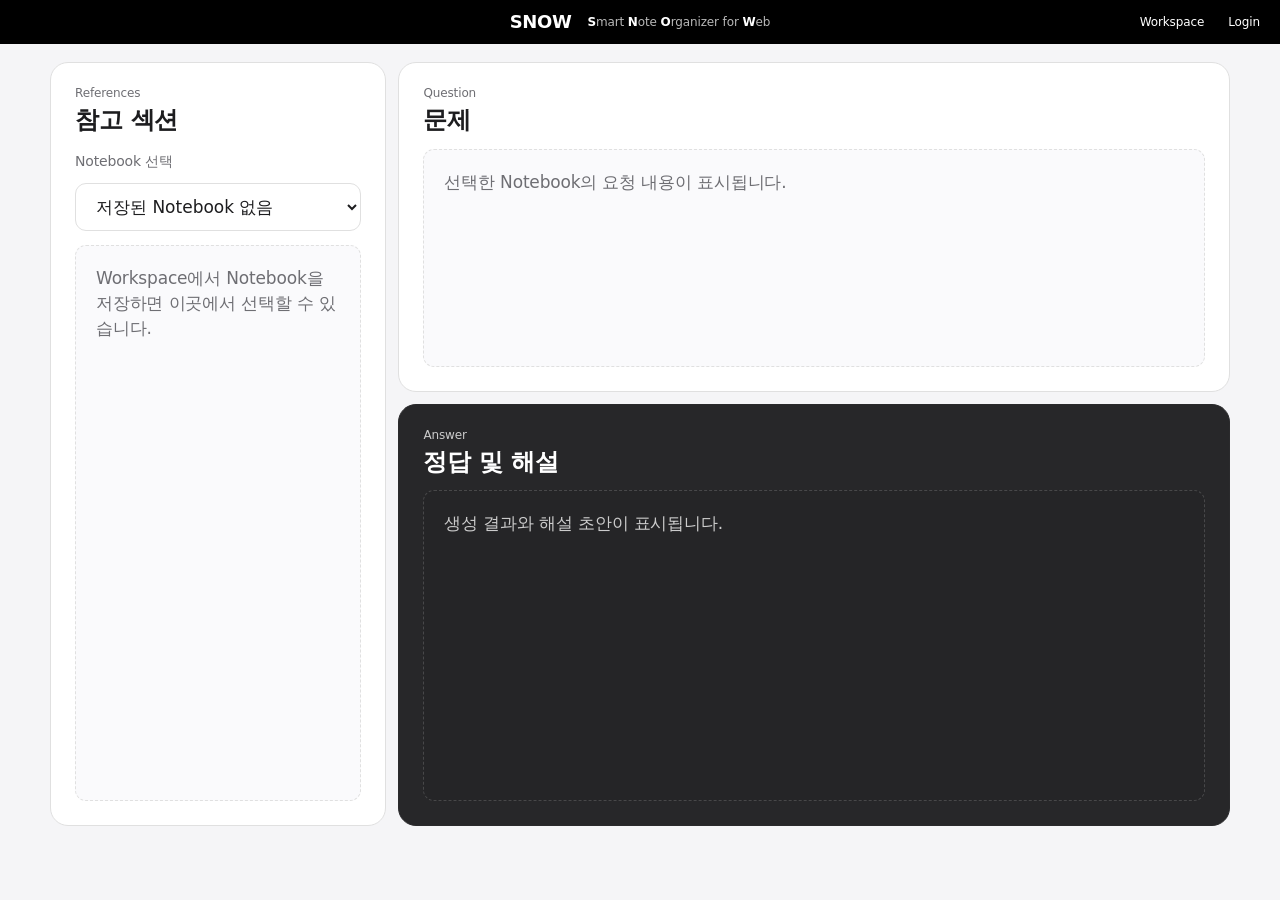
==== explanation.html @ aebbd887 "feat: update frontend pages" ====
<!DOCTYPE html>
<html lang="ko">
<head>
  <meta charset="UTF-8">
  <meta name="viewport" content="width=device-width, initial-scale=1.0">
  <meta name="description" content="SNOW explanation workspace.">
  <title>SNOW Explanation</title>
  <link rel="stylesheet" href="./src/styles/main.css">
</head>
<body>
  <nav class="global-nav" aria-label="Global">
    <div class="nav-brand-group">
      <a class="nav-brand" href="./index.html">SNOW</a>
      <span class="nav-tagline">
        <strong>S</strong>mart <strong>N</strong>ote <strong>O</strong>rganizer for <strong>W</strong>eb
      </span>
    </div>
    <div class="nav-links">
      <a href="./index.html">Workspace</a>
      <a href="./login.html">Login</a>
    </div>
  </nav>

  <main class="explanation-shell">
    <section class="explanation-board">
      <article class="panel explanation-panel explanation-references-panel">
        <div class="panel-heading">
          <p class="panel-kicker">References</p>
          <h2>&#52280;&#44256; &#49465;&#49496;</h2>
        </div>
        <label class="select-wrap explanation-notebook-picker">
          <span>Notebook &#49440;&#53469;</span>
          <select id="explanation-notebook-select"></select>
        </label>
        <div id="explanation-references" class="explanation-placeholder">Notebook&#51012; &#49440;&#53469;&#54616;&#47732; &#50629;&#47196;&#46300; &#47928;&#49436;&#50752; &#52280;&#44256; &#51221;&#48372;&#44032; &#54364;&#49884;&#46121;&#45768;&#45796;.</div>
      </article>

      <article class="panel explanation-panel">
        <div class="panel-heading">
          <p class="panel-kicker">Question</p>
          <h2>&#47928;&#51228;</h2>
        </div>
        <div id="explanation-question" class="explanation-placeholder">&#49440;&#53469;&#54620; Notebook&#51032; &#50836;&#52397; &#45236;&#50857;&#51060; &#54364;&#49884;&#46121;&#45768;&#45796;.</div>
      </article>

      <article class="panel explanation-panel explanation-panel-featured">
        <div class="panel-heading">
          <p class="panel-kicker">Answer</p>
          <h2>&#51221;&#45813; &#48143; &#54644;&#49444;</h2>
        </div>
        <div id="explanation-answer" class="explanation-placeholder">&#49373;&#49457; &#44208;&#44284;&#50752; &#54644;&#49444; &#52488;&#50504;&#51060; &#54364;&#49884;&#46121;&#45768;&#45796;.</div>
      </article>
    </section>
  </main>

  <script src="./src/explanation.js" defer></script>
</body>
</html>
---- src/styles/main.css ----
* {
  box-sizing: border-box;
}

:root {
  --canvas: #ffffff;
  --canvas-parchment: #f5f5f7;
  --surface-pearl: #fafafc;
  --surface-dark: #272729;
  --surface-dark-2: #2a2a2c;
  --ink: #1d1d1f;
  --muted: #6e6e73;
  --muted-dark: #cccccc;
  --primary: #0066cc;
  --primary-focus: #0071e3;
  --primary-on-dark: #2997ff;
  --hairline: #e0e0e0;
  --soft-line: rgba(0, 0, 0, 0.08);
  --nav-height: 44px;
  --radius-sm: 8px;
  --radius-md: 11px;
  --radius-lg: 18px;
  --radius-pill: 9999px;
  --content-max: 1440px;
  --text-stack: "SF Pro Text", system-ui, -apple-system, BlinkMacSystemFont, "Segoe UI", sans-serif;
  --display-stack: "SF Pro Display", system-ui, -apple-system, BlinkMacSystemFont, "Segoe UI", sans-serif;
  color-scheme: light;
}

html {
  min-height: 100%;
}

body {
  min-height: 100vh;
  margin: 0;
  font-family: var(--text-stack);
  color: var(--ink);
  background: var(--canvas-parchment);
  font-size: 17px;
  line-height: 1.47;
  letter-spacing: -0.01em;
}

a {
  color: var(--primary);
}

.global-nav {
  position: sticky;
  top: 0;
  z-index: 20;
  height: var(--nav-height);
  display: flex;
  align-items: center;
  justify-content: center;
  padding: 0 max(20px, calc((100vw - var(--content-max)) / 2 + 20px));
  background: #000000;
  color: #ffffff;
}

.nav-brand,
.nav-links a,
.nav-button {
  color: #ffffff;
  text-decoration: none;
  font-size: 12px;
  line-height: 1;
  letter-spacing: -0.01em;
}

.nav-button {
  padding: 0;
  border: 0;
  background: transparent;
  font-family: inherit;
  font-size: 12px;
  line-height: 1;
  letter-spacing: -0.01em;
  cursor: pointer;
}

.nav-brand {
  font-weight: 600;
  font-size: 18px;
  letter-spacing: -0.02em;
}

.nav-brand-group {
  position: absolute;
  left: 50%;
  transform: translateX(-50%);
  display: flex;
  align-items: center;
  gap: 16px;
  min-width: 0;
}

.nav-tagline {
  color: rgba(255, 255, 255, 0.72);
  font-size: 12px;
  line-height: 1;
  letter-spacing: -0.01em;
  white-space: nowrap;
}

.nav-tagline strong {
  color: #ffffff;
  font-weight: 600;
}

.nav-links {
  margin-left: auto;
  display: flex;
  align-items: center;
  gap: 24px;
}

.app-surface {
  padding-top: 0;
}

.screen-layout {
  display: grid;
  grid-template-columns: 64px 0 minmax(0, 1fr);
  gap: 0 16px;
  max-width: var(--content-max);
  min-height: calc(100vh - var(--nav-height));
  margin: 0 auto;
  padding: 0 20px 32px 0;
  transition: grid-template-columns 0.42s cubic-bezier(0.22, 1, 0.36, 1);
}

body.left-menu-open .screen-layout {
  grid-template-columns: 64px 390px minmax(0, 1fr);
}

.screen-side,
.page-shell {
  min-width: 0;
}

.screen-side-left {
  display: contents;
}

.left-layout,
.right-layout {
  position: sticky;
  top: calc(var(--nav-height) + 18px);
  display: block;
}

.left-layout {
  z-index: 16;
  display: contents;
}

.page-shell {
  grid-column: 3;
  width: 100%;
  min-width: 0;
}

.left-rail {
  grid-column: 1;
  grid-row: 1;
  position: sticky;
  top: var(--nav-height);
  min-height: calc(100vh - var(--nav-height));
  display: flex;
  flex-direction: row;
  align-items: center;
  align-content: start;
  justify-content: flex-start;
  flex-wrap: wrap;
  gap: 24px;
  padding: 28px 0 28px;
  background: #f5f5f7;
  border-right: 1px solid rgba(0, 0, 0, 0.045);
}

.left-menu-toggle {
  width: 100%;
  min-height: 44px;
  display: grid;
  place-items: center;
  padding: 0;
  border: 0;
  border-radius: 0;
  background: transparent;
  color: var(--ink);
  box-shadow: none;
}

.left-menu-toggle strong {
  color: var(--ink);
  font-size: 28px;
  font-weight: 500;
  white-space: nowrap;
  line-height: 1;
}

body:not(.left-menu-open) .left-menu-toggle span {
  display: none;
}

body:not(.left-menu-open) .left-menu-toggle strong {
  font-size: 24px;
}

.sr-only {
  position: absolute;
  width: 1px;
  height: 1px;
  padding: 0;
  margin: -1px;
  overflow: hidden;
  clip: rect(0, 0, 0, 0);
  white-space: nowrap;
  border: 0;
}

.left-menu-toggle[aria-expanded="true"] {
  background: transparent;
}

.left-menu-toggle[aria-expanded="true"] span,
.left-menu-toggle[aria-expanded="true"] strong {
  color: var(--ink);
}

.left-menu-drawer {
  grid-column: 2;
  grid-row: 1;
  position: sticky;
  top: var(--nav-height);
  width: 100%;
  max-height: calc(100vh - var(--nav-height) - 132px);
  opacity: 0;
  pointer-events: none;
  transform: translateX(-18px);
  transition: transform 0.42s cubic-bezier(0.22, 1, 0.36, 1), opacity 0.24s ease;
  overflow: auto;
  visibility: hidden;
  padding: 28px 18px 26px 18px;
  background: #fbfbfd;
  will-change: transform, opacity;
}

.left-menu-drawer.is-open {
  opacity: 1;
  pointer-events: auto;
  transform: translateX(0);
  visibility: visible;
}

.drawer-brand {
  margin: 8px 0 28px 8px;
  color: #4a4d50;
  font-size: 40px;
  font-weight: 500;
  line-height: 1;
  letter-spacing: -0.03em;
}

.left-history-slot {
  display: grid;
  grid-template-rows: minmax(240px, 1fr) auto auto;
  gap: 12px;
  min-height: calc(100vh - var(--nav-height) - 68px);
  transform: translateX(-10px);
  opacity: 0;
  transition: transform 0.42s cubic-bezier(0.22, 1, 0.36, 1), opacity 0.28s ease;
  transition-delay: 0s;
}

.left-menu-drawer.is-open .left-history-slot {
  transform: translateX(0);
  opacity: 1;
  transition-delay: 0.08s;
}

.right-settings-slot {
  display: grid;
  grid-template-columns: repeat(2, minmax(0, 1fr));
  gap: 10px;
  margin-bottom: 12px;
}

.product-hero {
  background: var(--canvas);
  color: var(--ink);
}

.hero {
  width: min(100%, 760px);
  min-height: 230px;
  margin: 0 auto;
  display: flex;
  flex-direction: column;
  align-items: center;
  justify-content: center;
  gap: 10px;
  padding: 42px 24px 34px;
  text-align: center;
  border-radius: 0;
}

.hero-copy {
  max-width: 560px;
}

.eyebrow,
.panel-kicker,
.meta-label,
.slot-label,
.result-label {
  margin: 0 0 8px;
  color: var(--muted);
  font-size: 12px;
  font-weight: 400;
  line-height: 1;
  letter-spacing: -0.01em;
}

.hero h1,
.auth-title,
.explanation-header h1 {
  margin: 0;
  font-family: var(--display-stack);
  font-size: clamp(38px, 5vw, 56px);
  font-weight: 600;
  line-height: 1.07;
  letter-spacing: -0.02em;
}

.hero-description,
.auth-text,
.history-caption,
.notebook-status,
.document-meta,
.result-card p,
.auth-panel-header p:last-child {
  color: var(--muted);
  line-height: 1.47;
}

.hero-description {
  max-width: 480px;
  margin: 8px auto 0;
  color: #86868b;
  font-size: 17px;
  font-weight: 400;
  letter-spacing: 0;
}

.hero-subtitle-row {
  display: inline-flex;
  align-items: center;
  justify-content: center;
  gap: 8px;
  max-width: min(100%, 760px);
}

.hero-subtitle {
  margin: 0;
  color: var(--muted);
  font-size: clamp(28px, 4vw, 44px);
  font-weight: 600;
  line-height: 1.12;
  letter-spacing: -0.02em;
}

.hero-title {
  min-height: 1.5em;
  outline: none;
  cursor: text;
  direction: ltr;
  unicode-bidi: plaintext;
  text-align: center;
  color: var(--ink);
}

.hero-title:empty::before {
  content: "Project 이름을 입력하세요";
  color: var(--muted);
  font-weight: 400;
}

.hero-edit-button,
.settings-close,
.uploaded-file-remove {
  display: inline-grid;
  place-items: center;
  width: 36px;
  height: 36px;
  padding: 0;
  border-radius: 50%;
}

.hero-edit-button {
  border: 0;
  background: transparent;
  color: var(--ink);
}

.hero-edit-button svg {
  width: 15px;
  height: 15px;
  fill: currentColor;
  stroke: currentColor;
  stroke-width: 1.6;
  stroke-linecap: round;
  stroke-linejoin: round;
}

.dashboard {
  display: grid;
  grid-template-columns: repeat(12, minmax(0, 1fr));
  gap: 12px;
  margin-top: 12px;
  align-items: start;
}

.panel {
  padding: 24px;
  border: 1px solid var(--hairline);
  border-radius: var(--radius-lg);
  background: var(--canvas);
  box-shadow: none;
  min-width: 0;
}

.panel-heading h2,
.panel-heading h3,
.uploaded-files-header h3,
.auth-panel-header h2 {
  margin: 0;
  font-family: var(--display-stack);
  font-size: 24px;
  font-weight: 600;
  line-height: 1.16;
  letter-spacing: -0.01em;
}

.panel-row {
  display: flex;
  justify-content: space-between;
  gap: 16px;
  align-items: flex-start;
}

.history-panel,
.document-upload-panel,
.uploaded-files-panel,
.notebook-panel,
.settings-panel,
.input-panel,
.output-panel {
  width: 100%;
}

.input-panel,
.output-panel,
.workspace-panel {
  grid-column: span 12;
}

.workspace-result-header {
  margin-top: 24px;
  padding-top: 22px;
  border-top: 1px solid var(--hairline);
}

.history-caption {
  margin: 10px 0 16px;
  font-size: 14px;
}

.history-list,
.result-cards,
.uploaded-files-list {
  display: grid;
  gap: 10px;
}

.history-empty,
.uploaded-file-empty {
  margin: 0;
  color: var(--muted);
  font-size: 14px;
}

.history-item,
.result-card,
.uploaded-file-item,
.timeline-step {
  width: 100%;
  padding: 16px;
  border: 1px solid var(--hairline);
  border-radius: var(--radius-md);
  background: var(--surface-pearl);
  text-align: left;
  box-shadow: none;
}

.history-item {
  display: flex;
  flex-direction: column;
  align-items: flex-start;
  gap: 6px;
}

.history-time {
  color: var(--primary);
  font-size: 12px;
}

.history-title,
.document-title,
.result-card h3 {
  margin: 0;
  color: var(--ink);
  font-size: 17px;
  font-weight: 600;
  line-height: 1.24;
}

.history-text {
  color: var(--muted);
  font-size: 14px;
  line-height: 1.43;
  display: -webkit-box;
  -webkit-line-clamp: 3;
  -webkit-box-orient: vertical;
  overflow: hidden;
}

.upload-status-group {
  display: flex;
  flex-wrap: wrap;
  align-items: center;
  gap: 10px;
  margin-top: 14px;
}

.inline-uploader {
  flex: 1 1 100%;
  min-width: 0;
}

.upload-dropzone {
  display: flex;
  flex-direction: column;
  justify-content: center;
  gap: 4px;
  min-height: 72px;
  padding: 14px 16px;
  border: 1px dashed var(--primary);
  border-radius: var(--radius-lg);
  background: var(--surface-pearl);
  color: var(--ink);
  cursor: pointer;
}

.upload-dropzone.is-drag-over {
  border-style: solid;
  border-color: var(--primary-focus);
  background: rgba(0, 102, 204, 0.06);
}

.compact-upload {
  align-items: flex-start;
  text-align: left;
}

.upload-dropzone input {
  display: none;
}

.upload-dropzone strong {
  font-size: 17px;
  font-weight: 600;
}

.upload-dropzone span,
.output-window {
  color: var(--muted);
}

.upload-status {
  display: inline-flex;
  align-items: center;
  gap: 10px;
  min-height: 36px;
  padding: 8px 14px;
  border: 1px solid var(--hairline);
  border-radius: var(--radius-pill);
  background: var(--canvas);
  color: var(--muted);
  font-size: 14px;
}

.clip-upload-button {
  display: inline-grid;
  place-items: center;
  width: 44px;
  height: 44px;
  border: 1px solid var(--hairline);
  border-radius: 50%;
  background: var(--canvas);
  color: var(--ink);
  cursor: pointer;
}

.clip-upload-button:active {
  transform: scale(0.95);
}

.clip-upload-button svg {
  width: 20px;
  height: 20px;
  fill: none;
  stroke: currentColor;
  stroke-width: 2;
  stroke-linecap: round;
  stroke-linejoin: round;
}

.upload-status-icon {
  position: relative;
  flex: 0 0 auto;
  width: 9px;
  height: 9px;
  border-radius: 50%;
  background: var(--muted);
}

.upload-status.loading .upload-status-icon {
  width: 16px;
  height: 16px;
  border: 2px solid rgba(0, 102, 204, 0.2);
  border-top-color: var(--primary);
  background: transparent;
  animation: spin 0.8s linear infinite;
}

.upload-status.done .upload-status-icon {
  width: 18px;
  height: 18px;
  display: inline-grid;
  place-items: center;
  background: #1d7f44;
}

.upload-status.done .upload-status-icon::after {
  content: "";
  width: 8px;
  height: 4px;
  border-left: 2px solid #ffffff;
  border-bottom: 2px solid #ffffff;
  transform: rotate(-45deg) translate(1px, -1px);
}

.add-document-button {
  display: none;
  align-items: center;
  justify-content: center;
  width: 100%;
  min-height: 44px;
  border-radius: var(--radius-pill);
  background: var(--primary);
  color: #ffffff;
  font-size: 17px;
  cursor: pointer;
}

.document-upload-panel.has-uploaded-files .upload-dropzone {
  pointer-events: none;
  border-style: solid;
  border-color: var(--hairline);
  cursor: default;
}

.document-upload-panel.has-uploaded-files .add-document-button {
  display: inline-flex;
}

.merged-uploaded-files-header {
  margin-top: 20px;
  padding-top: 18px;
  border-top: 1px solid var(--hairline);
}

.uploaded-files-panel.has-uploaded-files {
  border-color: rgba(0, 102, 204, 0.22);
}

.uploaded-files-panel.has-uploaded-files .uploaded-files-header h3::after {
  content: " 완료";
  color: var(--primary);
}

.uploaded-files-list {
  margin-top: 12px;
}

.uploaded-file-item {
  display: flex;
  justify-content: space-between;
  align-items: center;
  gap: 10px;
  padding: 12px 14px;
}

.uploaded-file-main {
  display: flex;
  align-items: center;
  gap: 10px;
  min-width: 0;
}

.uploaded-file-index {
  display: inline-grid;
  place-items: center;
  width: 24px;
  height: 24px;
  border-radius: 50%;
  background: rgba(0, 102, 204, 0.1);
  color: var(--primary);
  font-size: 12px;
  font-weight: 600;
}

.uploaded-file-name {
  color: var(--ink);
  font-size: 14px;
  word-break: break-all;
}

.uploaded-file-remove {
  width: 28px;
  height: 28px;
  border: 0;
  border-radius: 0;
  background: transparent;
  color: #b73030;
  font-size: 18px;
  line-height: 1;
}

.uploaded-files-panel.has-uploaded-files .uploaded-files-header h3::after {
  content: " \C644\B8CC";
}

.result-card {
  display: block;
}

.result-label {
  color: var(--primary);
}

.document-title,
.document-meta,
.result-card p {
  margin: 0;
}

.document-meta,
.result-card p {
  margin-top: 8px;
  font-size: 14px;
}

.field-grid {
  display: grid;
  grid-template-columns: repeat(2, minmax(0, 1fr));
  gap: 12px;
}

.field-span-2 {
  grid-column: span 2;
}

.login-form,
.textarea-wrap,
.select-wrap {
  display: flex;
  flex-direction: column;
  gap: 8px;
}

.login-form label,
.textarea-wrap span,
.select-wrap span,
.setting-group p {
  color: var(--muted);
  font-size: 14px;
}

input,
textarea,
select {
  width: 100%;
  min-height: 44px;
  margin-top: 4px;
  padding: 12px 16px;
  border: 1px solid var(--hairline);
  border-radius: var(--radius-md);
  background: var(--canvas);
  color: var(--ink);
  font: inherit;
  letter-spacing: 0;
}

textarea {
  min-height: 132px;
  resize: vertical;
}

input:focus,
textarea:focus,
select:focus,
button:focus-visible,
a:focus-visible {
  outline: 2px solid var(--primary-focus);
  outline-offset: 2px;
}

.controls,
.result-actions {
  display: flex;
  flex-wrap: wrap;
  gap: 8px;
  margin-top: 16px;
}

.explanation-inline-link {
  min-height: 44px;
  display: inline-flex;
  align-items: center;
  justify-content: center;
  padding: 11px 22px;
  border-radius: var(--radius-pill);
  text-decoration: none;
}

button,
.top-link,
.explanation-link,
.add-document-button {
  font-family: inherit;
  letter-spacing: 0;
}

button {
  min-height: 44px;
  border: 0;
  border-radius: var(--radius-pill);
  padding: 11px 22px;
  font-size: 17px;
  cursor: pointer;
  transition: transform 0.16s ease, opacity 0.16s ease, background-color 0.16s ease;
}

button:active:not(:disabled),
.top-link:active,
.explanation-link:active,
.add-document-button:active {
  transform: scale(0.95);
}

button:disabled {
  opacity: 0.45;
  cursor: not-allowed;
}

.primary-button {
  background: var(--primary);
  color: #ffffff;
}

.secondary-button {
  background: var(--ink);
  color: #ffffff;
}

.ghost-button {
  border: 1px solid var(--primary);
  background: transparent;
  color: var(--primary);
}

.small-button {
  min-height: 36px;
  padding: 8px 14px;
  font-size: 14px;
}

.output-window {
  min-height: 150px;
  margin-top: 12px;
  padding: 12px 14px;
  border: 1px solid var(--hairline);
  border-radius: var(--radius-md);
  background: var(--surface-pearl);
  white-space: pre-wrap;
}

.quiz-toggle,
.explanation-link {
  width: 100%;
  min-height: 52px;
  display: inline-flex;
  align-items: center;
  justify-content: center;
  border: 1px solid var(--hairline);
  border-radius: var(--radius-pill);
  background: var(--canvas);
  color: var(--ink);
  text-decoration: none;
  font-weight: 400;
}

.quiz-toggle[aria-expanded="true"] {
  background: var(--primary);
  color: #ffffff;
}

.notebook-actions {
  display: grid;
  grid-template-columns: repeat(2, minmax(0, 1fr));
  gap: 8px;
  margin-top: 14px;
}

.notebook-actions button {
  padding-inline: 12px;
  font-size: 14px;
  white-space: nowrap;
}

.left-menu-drawer .panel,
.left-menu-drawer button,
.left-menu-drawer input,
.left-menu-drawer select,
.left-menu-drawer .upload-dropzone span,
.left-menu-drawer .history-caption,
.left-menu-drawer .notebook-status {
  max-width: 100%;
}

.left-menu-drawer .history-caption,
.left-menu-drawer .notebook-status,
.left-menu-drawer .uploaded-file-name,
.left-menu-drawer .upload-dropzone span {
  overflow-wrap: anywhere;
}

.left-menu-drawer .panel-heading h2,
.left-menu-drawer .uploaded-files-header h3,
.left-menu-drawer .notebook-actions button,
.left-menu-drawer .notebook-load,
.left-menu-drawer .notebook-delete {
  white-space: nowrap;
}

.left-menu-drawer .upload-dropzone strong {
  white-space: normal;
  overflow-wrap: keep-all;
  line-height: 1.35;
}

.notebook-select-wrap,
.notebook-load {
  margin-top: 14px;
}

.notebook-load,
.notebook-delete {
  width: 100%;
}

.notebook-delete {
  margin-top: 8px;
  border-color: rgba(183, 48, 48, 0.28);
  color: #b73030;
}

.notebook-status {
  margin: 14px 0 0;
  font-size: 14px;
}

.settings-modal {
  position: fixed;
  inset: 0;
  z-index: 30;
  display: grid;
  place-items: center;
  padding: 24px;
}

.settings-modal[hidden] {
  display: none;
}

.settings-backdrop {
  position: absolute;
  inset: 0;
  background: rgba(0, 0, 0, 0.34);
  backdrop-filter: saturate(180%) blur(20px);
}

.settings-dialog {
  position: relative;
  width: min(92vw, 520px);
}

.settings-close {
  background: var(--surface-pearl);
  border: 1px solid var(--hairline);
  color: var(--ink);
  font-size: 17px;
}

.setting-group {
  margin-top: 18px;
}

.setting-group p {
  margin: 0 0 10px;
}

.setting-options {
  display: grid;
  grid-template-columns: repeat(3, minmax(0, 1fr));
  gap: 8px;
}

.setting-button {
  width: 100%;
  min-height: 42px;
  padding: 8px 12px;
  border: 1px solid var(--hairline);
  background: var(--canvas);
  color: var(--ink);
  font-size: 14px;
  white-space: nowrap;
}

.setting-button.is-active {
  border: 2px solid var(--primary-focus);
  color: var(--primary);
  background: var(--surface-pearl);
}

.custom-count-field {
  display: grid;
  grid-template-columns: auto minmax(92px, 140px);
  align-items: center;
  gap: 12px;
  margin-top: 10px;
}

.custom-count-field span {
  color: var(--muted);
  font-size: 14px;
}

.custom-count-field input {
  margin-top: 0;
  border-radius: var(--radius-pill);
  text-align: center;
}

.settings-actions {
  display: flex;
  justify-content: flex-end;
  margin-top: 22px;
}

.settings-confirm {
  min-width: 120px;
}

.auth-shell {
  min-height: calc(100vh - var(--nav-height));
  display: grid;
  place-items: center;
  padding: 48px 20px;
  background:
    linear-gradient(180deg, var(--canvas) 0 48%, var(--canvas-parchment) 48% 100%);
}

.auth-card {
  width: min(100%, 520px);
  padding: 40px;
  border: 1px solid var(--hairline);
  border-radius: var(--radius-lg);
  background: rgba(255, 255, 255, 0.82);
  backdrop-filter: saturate(180%) blur(20px);
  box-shadow: none;
  text-align: left;
}

.auth-title {
  font-size: clamp(44px, 8vw, 64px);
}

.auth-text {
  margin: 14px 0 24px;
}

.auth-tabs {
  display: inline-grid;
  grid-template-columns: repeat(2, minmax(0, 1fr));
  width: 100%;
  padding: 4px;
  border: 1px solid var(--hairline);
  border-radius: var(--radius-pill);
  background: var(--surface-pearl);
}

.auth-tab {
  min-height: 38px;
  padding: 8px 14px;
  background: transparent;
  color: var(--muted);
  font-size: 14px;
}

.auth-tab.is-active {
  background: var(--primary);
  color: #ffffff;
}

.auth-secondary-link {
  min-height: auto;
  margin-top: 14px;
  padding: 0;
  border: 0;
  background: transparent;
  color: var(--primary);
  text-align: left;
  font-size: 14px;
}

.auth-panel {
  display: none;
  margin-top: 24px;
}

.auth-panel.is-active {
  display: block;
}

.auth-panel-header p:last-child {
  margin: 10px 0 0;
}

.auth-inline {
  display: flex;
  justify-content: space-between;
  gap: 12px;
  align-items: center;
}

.auth-check {
  display: inline-flex;
  align-items: center;
  gap: 8px;
  color: var(--muted);
  font-size: 14px;
}

.auth-check input {
  width: auto;
  min-height: auto;
  margin: 0;
}

.auth-check-block {
  margin-top: 4px;
}

.auth-link,
.auth-link-button {
  color: var(--primary);
  text-decoration: none;
  font-size: 14px;
}

.auth-link-button {
  min-height: auto;
  padding: 0;
  border: 0;
  background: transparent;
}

.auth-feedback {
  margin-top: 6px;
  padding: 10px 12px;
  border: 1px solid rgba(183, 48, 48, 0.18);
  border-radius: var(--radius-md);
  background: rgba(183, 48, 48, 0.08);
  color: #b73030;
  font-size: 14px;
  line-height: 1.43;
}

.auth-feedback.is-valid {
  color: #1d7f44;
  background: rgba(29, 127, 68, 0.08);
  border-color: rgba(29, 127, 68, 0.18);
}

.auth-feedback.is-error {
  color: #b73030;
}

.auth-feedback-neutral {
  color: var(--muted);
  background: var(--surface-pearl);
  border-color: var(--hairline);
}

.auth-submit {
  width: 100%;
  margin-top: 4px;
}

.explanation-shell {
  min-height: calc(100vh - var(--nav-height));
  padding: 18px 20px 32px;
}

.explanation-header {
  max-width: var(--content-max);
  min-height: 320px;
  margin: 0 auto 12px;
  display: grid;
  place-items: center;
  align-content: center;
  padding: 72px 24px 56px;
  text-align: center;
}

.explanation-board {
  display: grid;
  grid-template-columns: minmax(220px, 0.72fr) minmax(0, 1.78fr);
  grid-template-rows: minmax(180px, 0.78fr) minmax(260px, 1fr);
  gap: 12px;
  max-width: 1180px;
  min-height: calc(100vh - var(--nav-height) - 92px);
  margin: 0 auto;
}

.explanation-panel {
  display: flex;
  flex-direction: column;
  min-width: 0;
  min-height: 240px;
}

.explanation-references-panel {
  grid-row: 1 / span 2;
}

.explanation-notebook-picker {
  margin-top: 16px;
}

.explanation-panel-featured {
  background: var(--surface-dark);
  color: #ffffff;
  border-color: var(--surface-dark-2);
}

.explanation-panel-featured .panel-kicker,
.explanation-panel-featured .explanation-placeholder {
  color: var(--muted-dark);
}

.explanation-placeholder {
  flex: 1;
  min-width: 0;
  min-height: 150px;
  max-width: 100%;
  margin-top: 14px;
  display: grid;
  align-items: start;
  justify-items: stretch;
  padding: 20px;
  border: 1px dashed var(--hairline);
  border-radius: var(--radius-md);
  background: var(--surface-pearl);
  color: var(--muted);
  text-align: left;
  white-space: pre-wrap;
  overflow: auto;
  overflow-wrap: anywhere;
  word-break: break-word;
}

.explanation-panel-featured .explanation-placeholder {
  min-height: 0;
  border-color: rgba(255, 255, 255, 0.16);
  background: #252527;
}

.job-timeline {
  display: grid;
  grid-template-columns: repeat(3, minmax(0, 1fr));
  gap: 8px;
  margin: 10px 0;
}

.timeline-step {
  opacity: 0.55;
}

.timeline-step strong,
.timeline-step span {
  display: block;
}

.timeline-step span {
  margin-top: 6px;
  color: var(--muted);
  font-size: 14px;
}

.timeline-step.is-active {
  opacity: 1;
  border-color: rgba(0, 102, 204, 0.28);
  background: rgba(0, 102, 204, 0.06);
}

@keyframes spin {
  to {
    transform: rotate(360deg);
  }
}

@media (max-width: 1068px) {
  .screen-layout {
    grid-template-columns: 1fr;
  }

  body.left-menu-open .screen-layout {
    grid-template-columns: 1fr;
  }

  .left-layout,
  .right-layout {
    position: static;
  }

  .screen-side-left {
    display: block;
  }

  .page-shell {
    grid-column: 1;
  }

  .left-layout {
    display: block;
    background: transparent;
  }

  body.left-menu-open .page-shell {
    transform: none;
  }

  .left-rail {
    min-height: 52px;
    display: flex;
    flex-wrap: nowrap;
    justify-content: center;
    gap: 18px;
    padding: 8px;
    border-radius: var(--radius-lg);
  }

  .left-menu-toggle {
    width: 44px;
  }

  .left-menu-drawer {
    position: static;
    grid-column: 1;
    display: none;
    width: 100%;
    max-height: none;
    margin-top: 12px;
    padding: 0;
    opacity: 1;
    pointer-events: auto;
    transform: none;
    overflow: visible;
    background: transparent;
  }

  .drawer-brand {
    display: none;
  }

  .left-menu-drawer.is-open {
    display: block;
    transform: none;
  }

  .left-history-slot {
    grid-template-rows: none;
    min-height: 0;
  }

  .screen-side-left {
    order: 2;
  }

  .page-shell {
    order: 1;
  }

  .hero {
    min-height: 220px;
  }

  .explanation-board {
    grid-template-columns: 1fr;
    grid-template-rows: none;
    min-height: 0;
  }

  .explanation-references-panel,
  .explanation-panel-featured {
    grid-row: auto;
  }

  .explanation-panel-featured .explanation-placeholder {
    min-height: 220px;
  }
}

@media (max-width: 734px) {
  body {
    font-size: 16px;
  }

  .global-nav {
    padding: 0 16px;
  }

  .nav-links {
    gap: 14px;
  }

  .screen-layout,
  .explanation-shell {
    padding: 12px;
  }

  .hero,
  .explanation-header {
    min-height: 200px;
    padding: 36px 18px 30px;
  }

  .hero h1,
  .auth-title,
  .explanation-header h1 {
    font-size: 36px;
  }

  .hero-description {
    font-size: 16px;
  }

  .panel,
  .auth-card {
    padding: 20px;
  }

  .field-grid,
  .job-timeline,
  .setting-options {
    grid-template-columns: 1fr;
  }

  .field-span-2 {
    grid-column: span 1;
  }

  .controls,
  .panel-row,
  .result-card,
  .auth-inline {
    flex-direction: column;
    align-items: stretch;
  }

  .right-settings-slot,
  .notebook-actions {
    grid-template-columns: 1fr;
  }

  .auth-shell {
    padding: 24px 12px;
  }
}

@media (max-width: 419px) {
  .hero h1,
  .auth-title,
  .explanation-header h1 {
    font-size: 32px;
  }

  .hero-description {
    font-size: 15px;
  }

  .panel-heading h2,
  .panel-heading h3,
  .uploaded-files-header h3,
  .auth-panel-header h2 {
    font-size: 21px;
  }
}
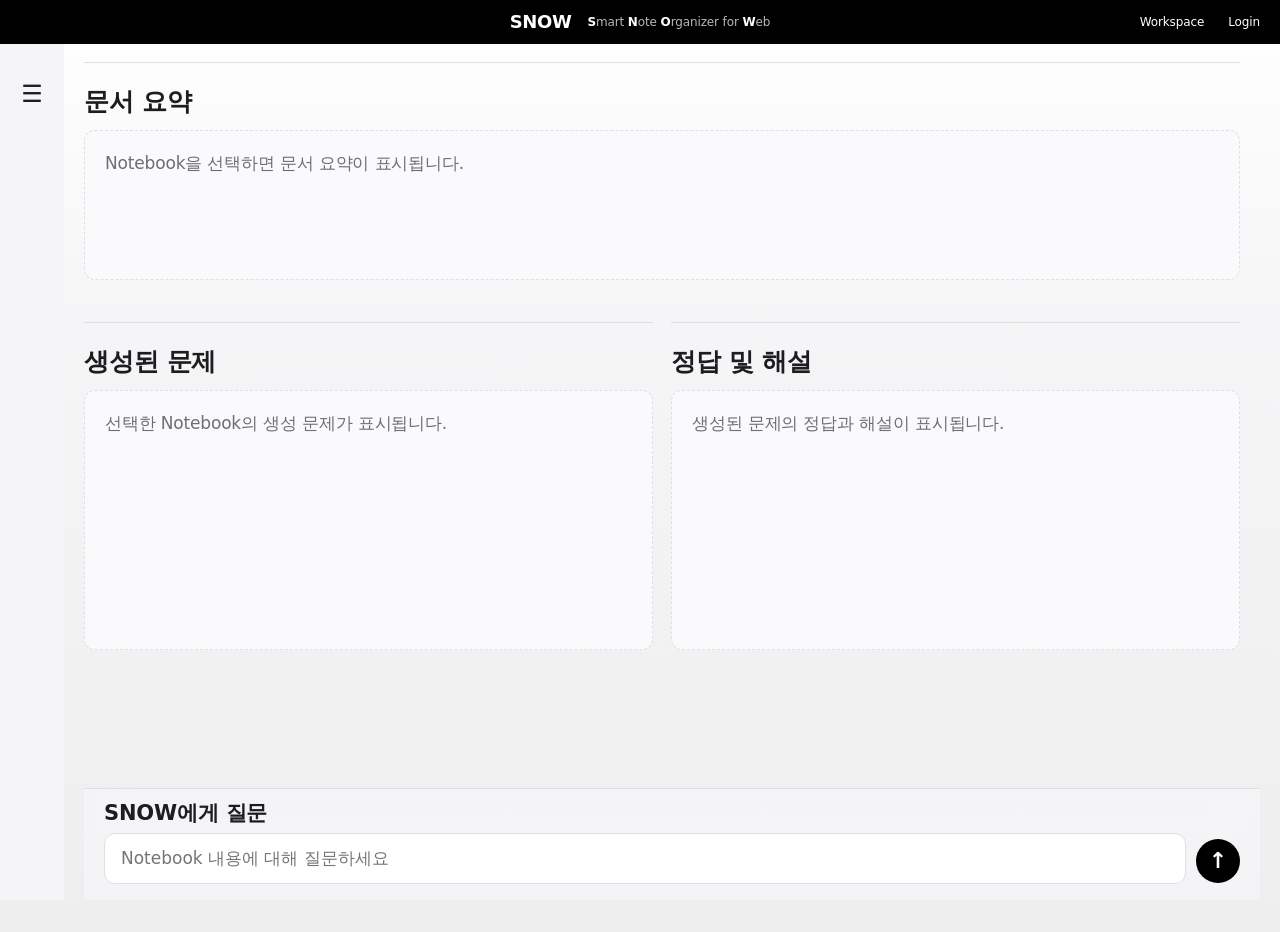
==== commit 71483492: "feat: update frontend website" ====
--- a/explanation.html
+++ b/explanation.html
@@ -1,4 +1,4 @@
-<!DOCTYPE html>
+﻿<!DOCTYPE html>
 <html lang="ko">
 <head>
   <meta charset="UTF-8">
@@ -17,42 +17,94 @@
     </div>
     <div class="nav-links">
       <a href="./index.html">Workspace</a>
-      <a href="./login.html">Login</a>
+      <a id="login-link" href="./login.html">Login</a>
+      <button type="button" id="logout-button" class="nav-button" hidden>Logout</button>
     </div>
   </nav>
 
-  <main class="explanation-shell">
-    <section class="explanation-board">
-      <article class="panel explanation-panel explanation-references-panel">
-        <div class="panel-heading">
-          <p class="panel-kicker">References</p>
-          <h2>&#52280;&#44256; &#49465;&#49496;</h2>
+    <div class="screen-layout app-surface explanation-layout">
+    <aside class="screen-side screen-side-left">
+      <div class="left-layout">
+        <div class="left-rail">
+          <button type="button" id="left-menu-toggle" class="left-menu-toggle" aria-expanded="false" aria-controls="left-menu-drawer">
+            <span class="sr-only">Menu</span>
+            <strong aria-hidden="true">&#9776;</strong>
+          </button>
         </div>
-        <label class="select-wrap explanation-notebook-picker">
-          <span>Notebook &#49440;&#53469;</span>
-          <select id="explanation-notebook-select"></select>
-        </label>
-        <div id="explanation-references" class="explanation-placeholder">Notebook&#51012; &#49440;&#53469;&#54616;&#47732; &#50629;&#47196;&#46300; &#47928;&#49436;&#50752; &#52280;&#44256; &#51221;&#48372;&#44032; &#54364;&#49884;&#46121;&#45768;&#45796;.</div>
-      </article>
 
-      <article class="panel explanation-panel">
-        <div class="panel-heading">
-          <p class="panel-kicker">Question</p>
-          <h2>&#47928;&#51228;</h2>
+        <div id="left-menu-drawer" class="left-menu-drawer explanation-left-drawer" aria-hidden="true">
+          <div class="left-history-slot">
+            <article class="panel explanation-panel explanation-references-panel">
+              <div class="panel-heading">
+                <h2>참고 섹션</h2>
+              </div>
+              <label class="select-wrap explanation-notebook-picker">
+                <span>Notebook 선택</span>
+                <select id="explanation-notebook-select"></select>
+              </label>
+              <div id="explanation-references" class="explanation-placeholder">Notebook을 선택하면 업로드 문서와 참고 정보가 표시됩니다.</div>
+            </article>
+
+            <article class="panel explanation-panel explanation-qa-panel">
+              <div class="panel-heading">
+                <h2>Q&A 기록</h2>
+              </div>
+              <div id="notebook-qa-history" class="explanation-placeholder">Notebook Q&A 기록이 표시됩니다.</div>
+
+            </article>
+          </div>
         </div>
-        <div id="explanation-question" class="explanation-placeholder">&#49440;&#53469;&#54620; Notebook&#51032; &#50836;&#52397; &#45236;&#50857;&#51060; &#54364;&#49884;&#46121;&#45768;&#45796;.</div>
-      </article>
+      </div>
+    </aside>
 
-      <article class="panel explanation-panel explanation-panel-featured">
-        <div class="panel-heading">
-          <p class="panel-kicker">Answer</p>
-          <h2>&#51221;&#45813; &#48143; &#54644;&#49444;</h2>
-        </div>
-        <div id="explanation-answer" class="explanation-placeholder">&#49373;&#49457; &#44208;&#44284;&#50752; &#54644;&#49444; &#52488;&#50504;&#51060; &#54364;&#49884;&#46121;&#45768;&#45796;.</div>
-      </article>
-    </section>
-  </main>
+    <main class="explanation-shell page-shell">
+      <section class="explanation-board">
+        <article class="panel explanation-panel document-summary-panel">
+          <div class="panel-heading">
+            <h2>문서 요약</h2>
+          </div>
+          <div id="document-summary" class="explanation-placeholder">Notebook을 선택하면 문서 요약이 표시됩니다.</div>
+          <button type="button" class="scroll-expand-button" data-scroll-toggle="document-summary" aria-expanded="false" aria-label="문서 요약 전체 보기" title="전체 보기"></button>
+        </article>
+
+        <article class="panel explanation-panel generated-questions-panel">
+          <div class="panel-heading">
+            <h2>생성된 문제</h2>
+          </div>
+          <div id="explanation-question" class="explanation-placeholder">선택한 Notebook의 생성 문제가 표시됩니다.</div>
+        </article>
+
+        <article class="panel explanation-panel explanation-panel-featured">
+          <div class="panel-heading">
+            <h2>정답 및 해설</h2>
+          </div>
+          <div id="explanation-answer" class="explanation-placeholder">생성된 문제의 정답과 해설이 표시됩니다.</div>
+        </article>
+
+        <button type="button" class="scroll-expand-button paired-scroll-expand-button" data-scroll-toggle="explanation-question explanation-answer" aria-expanded="false" aria-label="문제와 정답 및 해설 전체 보기" title="전체 보기"></button>
+
+        <article class="panel explanation-panel notebook-qa-prompt-panel">
+          <div class="panel-heading">
+            <h2>SNOW에게 질문</h2>
+          </div>
+          <form id="notebook-qa-form" class="notebook-qa-form notebook-qa-form-inline">
+            <label class="select-wrap">
+              <span>질문 입력</span>
+              <input id="notebook-qa-input" type="text" placeholder="Notebook 내용에 대해 질문하세요">
+            </label>
+            <button type="submit" id="notebook-qa-submit" class="primary-button qa-submit-button" aria-label="질문 보내기" title="질문 보내기">&#8593;</button>
+          </form>
+        </article>
+      </section>
+    </main>
+  </div>
 
   <script src="./src/explanation.js" defer></script>
 </body>
 </html>
+
+
+
+
+
+
--- a/src/styles/main.css
+++ b/src/styles/main.css
@@ -36,7 +36,8 @@
   margin: 0;
   font-family: var(--text-stack);
   color: var(--ink);
-  background: var(--canvas-parchment);
+  background:
+    linear-gradient(180deg, rgba(255, 255, 255, 0.88) 0%, rgba(245, 245, 247, 0.96) 34%, #eeeeef 100%);
   font-size: 17px;
   line-height: 1.47;
   letter-spacing: -0.01em;
@@ -78,6 +79,7 @@
   line-height: 1;
   letter-spacing: -0.01em;
   cursor: pointer;
+  transition: border-color 0.16s ease, background 0.16s ease, box-shadow 0.16s ease, transform 0.16s ease;
 }
 
 .nav-brand {
@@ -123,10 +125,10 @@
 .screen-layout {
   display: grid;
   grid-template-columns: 64px 0 minmax(0, 1fr);
-  gap: 0 16px;
-  max-width: var(--content-max);
+  gap: 0;
+  max-width: none;
   min-height: calc(100vh - var(--nav-height));
-  margin: 0 auto;
+  margin: 0;
   padding: 0 20px 32px 0;
   transition: grid-template-columns 0.42s cubic-bezier(0.22, 1, 0.36, 1);
 }
@@ -160,13 +162,17 @@
   grid-column: 3;
   width: 100%;
   min-width: 0;
+  padding-left: 16px;
 }
 
 .left-rail {
   grid-column: 1;
   grid-row: 1;
-  position: sticky;
+  position: fixed;
   top: var(--nav-height);
+  left: 0;
+  z-index: 18;
+  width: 64px;
   min-height: calc(100vh - var(--nav-height));
   display: flex;
   flex-direction: row;
@@ -177,7 +183,7 @@
   gap: 24px;
   padding: 28px 0 28px;
   background: #f5f5f7;
-  border-right: 1px solid rgba(0, 0, 0, 0.045);
+  border-right: 0;
 }
 
 .left-menu-toggle {
@@ -199,6 +205,7 @@
   font-weight: 500;
   white-space: nowrap;
   line-height: 1;
+  transition: transform 0.24s ease, opacity 0.18s ease;
 }
 
 body:not(.left-menu-open) .left-menu-toggle span {
@@ -225,6 +232,10 @@
   background: transparent;
 }
 
+.left-menu-toggle[aria-expanded="true"] strong {
+  transform: rotate(90deg);
+}
+
 .left-menu-toggle[aria-expanded="true"] span,
 .left-menu-toggle[aria-expanded="true"] strong {
   color: var(--ink);
@@ -236,15 +247,16 @@
   position: sticky;
   top: var(--nav-height);
   width: 100%;
-  max-height: calc(100vh - var(--nav-height) - 132px);
+  max-height: calc(100vh - var(--nav-height));
   opacity: 0;
   pointer-events: none;
   transform: translateX(-18px);
   transition: transform 0.42s cubic-bezier(0.22, 1, 0.36, 1), opacity 0.24s ease;
   overflow: auto;
   visibility: hidden;
-  padding: 28px 18px 26px 18px;
-  background: #fbfbfd;
+  padding: 28px 18px 40px 0;
+  background: #f5f5f7;
+  border-right: 0;
   will-change: transform, opacity;
 }
 
@@ -269,6 +281,7 @@
   grid-template-rows: minmax(240px, 1fr) auto auto;
   gap: 12px;
   min-height: calc(100vh - var(--nav-height) - 68px);
+  padding: 0 2px 40px;
   transform: translateX(-10px);
   opacity: 0;
   transition: transform 0.42s cubic-bezier(0.22, 1, 0.36, 1), opacity 0.28s ease;
@@ -289,7 +302,7 @@
 }
 
 .product-hero {
-  background: var(--canvas);
+  background: transparent;
   color: var(--ink);
 }
 
@@ -357,10 +370,24 @@
 
 .hero-subtitle-row {
   display: inline-flex;
+  position: relative;
   align-items: center;
   justify-content: center;
   gap: 8px;
   max-width: min(100%, 760px);
+  min-height: 52px;
+  padding-bottom: 14px;
+}
+
+.hero-subtitle-row::after {
+  content: "";
+  position: absolute;
+  left: 50%;
+  bottom: 0;
+  width: min(220px, 52vw);
+  height: 1px;
+  transform: translateX(-50%);
+  background: linear-gradient(90deg, transparent, rgba(0, 102, 204, 0.55), transparent);
 }
 
 .hero-subtitle {
@@ -373,19 +400,21 @@
 }
 
 .hero-title {
-  min-height: 1.5em;
+  min-height: 0;
   outline: none;
   cursor: text;
   direction: ltr;
   unicode-bidi: plaintext;
   text-align: center;
   color: var(--ink);
+  background: transparent;
 }
 
 .hero-title:empty::before {
-  content: "Project 이름을 입력하세요";
+  content: "프로젝트 이름을 입력하세요";
   color: var(--muted);
   font-weight: 400;
+  font-size: 24px;
 }
 
 .hero-edit-button,
@@ -423,13 +452,50 @@
   align-items: start;
 }
 
+#job-status-message {
+  position: relative;
+  grid-column: span 12;
+  width: 100%;
+  padding: 12px 16px;
+  border: 1px solid rgba(0, 102, 204, 0.2);
+  border-radius: var(--radius-sm);
+  background: rgba(0, 102, 204, 0.08);
+  color: var(--ink);
+  font-size: 15px;
+  line-height: 1.45;
+  word-break: keep-all;
+  overflow-wrap: anywhere;
+  overflow: hidden;
+}
+
+#job-status-message[hidden] {
+  display: none;
+}
+
+#job-status-message.is-loading::after {
+  content: "";
+  position: absolute;
+  left: 0;
+  right: 0;
+  bottom: 0;
+  height: 3px;
+  background:
+    linear-gradient(90deg, transparent 0%, var(--primary-focus) 45%, transparent 90%);
+  transform: translateX(-100%);
+  animation: indeterminate-bar 1.2s ease-in-out infinite;
+}
+
 .panel {
-  padding: 24px;
-  border: 1px solid var(--hairline);
-  border-radius: var(--radius-lg);
-  background: var(--canvas);
+  padding: 24px 0;
+  border: 0;
+  border-radius: 0;
+  background: transparent;
   box-shadow: none;
   min-width: 0;
+}
+
+.panel + .panel {
+  border-top: 1px solid rgba(0, 0, 0, 0.09);
 }
 
 .panel-heading h2,
@@ -438,7 +504,7 @@
 .auth-panel-header h2 {
   margin: 0;
   font-family: var(--display-stack);
-  font-size: 24px;
+  font-size: 25px;
   font-weight: 600;
   line-height: 1.16;
   letter-spacing: -0.01em;
@@ -451,10 +517,31 @@
   align-items: flex-start;
 }
 
+.prompt-heading {
+  justify-content: center;
+  text-align: center;
+  margin-bottom: 18px;
+}
+
+.result-heading {
+  position: relative;
+  justify-content: center;
+  text-align: center;
+  margin-bottom: 18px;
+}
+
+.result-heading #copy-button {
+  position: absolute;
+  right: 0;
+  top: 50%;
+  transform: translateY(-50%);
+}
+
 .history-panel,
 .document-upload-panel,
 .uploaded-files-panel,
 .notebook-panel,
+.quiz-jobs-panel,
 .settings-panel,
 .input-panel,
 .output-panel {
@@ -467,15 +554,25 @@
   grid-column: span 12;
 }
 
+.workspace-panel {
+  padding-top: 8px;
+  border-top: 1px solid rgba(0, 0, 0, 0.06);
+}
+
 .workspace-result-header {
-  margin-top: 24px;
-  padding-top: 22px;
-  border-top: 1px solid var(--hairline);
+  margin-top: 30px;
+  padding-top: 26px;
+  border-top: 1px solid rgba(0, 0, 0, 0.1);
 }
 
 .history-caption {
   margin: 10px 0 16px;
   font-size: 14px;
+}
+
+.panel-kicker {
+  color: var(--primary);
+  font-weight: 600;
 }
 
 .history-list,
@@ -506,10 +603,49 @@
 }
 
 .history-item {
-  display: flex;
-  flex-direction: column;
-  align-items: flex-start;
+  position: relative;
+  display: grid;
+  grid-template-columns: minmax(0, 1fr) auto;
   gap: 6px;
+  align-items: start;
+}
+
+.history-load {
+  min-height: 0;
+  display: grid;
+  gap: 6px;
+  padding: 0;
+  border: 0;
+  border-radius: 0;
+  background: transparent;
+  color: inherit;
+  text-align: left;
+  box-shadow: none;
+}
+
+.history-load:hover,
+.history-load:focus-visible {
+  box-shadow: none;
+}
+
+.history-delete {
+  width: 28px;
+  height: 28px;
+  min-height: 0;
+  padding: 0;
+  border: 0;
+  border-radius: 50%;
+  background: transparent;
+  color: #b73030;
+  font-size: 18px;
+  line-height: 1;
+  box-shadow: none;
+}
+
+.history-delete:hover,
+.history-delete:focus-visible {
+  background: rgba(183, 48, 48, 0.08);
+  box-shadow: none;
 }
 
 .history-time {
@@ -562,6 +698,7 @@
   background: var(--surface-pearl);
   color: var(--ink);
   cursor: pointer;
+  transition: border-color 0.16s ease, background 0.16s ease, box-shadow 0.16s ease, transform 0.16s ease;
 }
 
 .upload-dropzone.is-drag-over {
@@ -590,6 +727,7 @@
 }
 
 .upload-status {
+  position: relative;
   display: inline-flex;
   align-items: center;
   gap: 10px;
@@ -600,6 +738,13 @@
   background: var(--canvas);
   color: var(--muted);
   font-size: 14px;
+  overflow: hidden;
+}
+
+.document-upload-title {
+  display: inline-flex;
+  align-items: center;
+  gap: 10px;
 }
 
 .clip-upload-button {
@@ -607,11 +752,18 @@
   place-items: center;
   width: 44px;
   height: 44px;
-  border: 1px solid var(--hairline);
+  border: 1px solid #000000;
   border-radius: 50%;
-  background: var(--canvas);
-  color: var(--ink);
+  background: #000000;
+  color: #ffffff;
   cursor: pointer;
+  transition: border-color 0.16s ease, background 0.16s ease, box-shadow 0.16s ease, transform 0.16s ease;
+}
+
+.title-clip-upload-button {
+  width: 34px;
+  height: 34px;
+  flex: 0 0 auto;
 }
 
 .clip-upload-button:active {
@@ -628,6 +780,11 @@
   stroke-linejoin: round;
 }
 
+.title-clip-upload-button svg {
+  width: 17px;
+  height: 17px;
+}
+
 .upload-status-icon {
   position: relative;
   flex: 0 0 auto;
@@ -638,6 +795,93 @@
 }
 
 .upload-status.loading .upload-status-icon {
+  width: 9px;
+  height: 9px;
+  border: 0;
+  border-radius: 50%;
+  background: #000000;
+  opacity: 0.85;
+  animation: pulse 1s ease-in-out infinite;
+}
+
+.upload-status.loading::after {
+  content: "";
+  position: absolute;
+  left: 12px;
+  right: 12px;
+  bottom: 0;
+  height: 2px;
+  background:
+    linear-gradient(90deg, transparent 0%, var(--primary-focus) 48%, transparent 92%);
+  transform: translateX(-100%);
+  animation: indeterminate-bar 1.15s ease-in-out infinite;
+}
+
+.uploaded-file-status.is-analyzing,
+.uploaded-file-status.is-uploaded,
+.uploaded-file-status.is-processing,
+.uploaded-file-status.is-pending,
+.uploaded-file-status.is-running,
+.uploaded-file-status.is-summarizing,
+.uploaded-file-status.is-summary_pending,
+.uploaded-file-status.is-summary_processing {
+  display: inline-block;
+  position: relative;
+  padding-bottom: 4px;
+  overflow: hidden;
+}
+
+.uploaded-file-status.is-analyzing::after,
+.uploaded-file-status.is-uploaded::after,
+.uploaded-file-status.is-processing::after,
+.uploaded-file-status.is-pending::after,
+.uploaded-file-status.is-running::after,
+.uploaded-file-status.is-summarizing::after,
+.uploaded-file-status.is-summary_pending::after,
+.uploaded-file-status.is-summary_processing::after {
+  content: "";
+  position: absolute;
+  left: 0;
+  bottom: 0;
+  width: 45%;
+  height: 2px;
+  border-radius: 999px;
+  background:
+    linear-gradient(90deg, transparent 0%, currentColor 50%, transparent 100%);
+  transform: translateX(-110%);
+  animation: inline-indeterminate-bar 1.1s ease-in-out infinite;
+}
+
+@keyframes inline-indeterminate-bar {
+  to {
+    transform: translateX(220%);
+  }
+}
+
+@keyframes indeterminate-bar {
+  to {
+    transform: translateX(100%);
+  }
+}
+
+@keyframes pulse {
+  0%,
+  100% {
+    opacity: 0.45;
+    transform: scale(0.85);
+  }
+
+  50% {
+    opacity: 1;
+    transform: scale(1);
+  }
+}
+
+/*
+  Legacy spinner fallback kept for any older markup that relies on a circular
+  status icon shape.
+*/
+.upload-status.loading .upload-status-icon.is-spinner {
   width: 16px;
   height: 16px;
   border: 2px solid rgba(0, 102, 204, 0.2);
@@ -664,16 +908,17 @@
 }
 
 .add-document-button {
-  display: none;
+  display: none !important;
   align-items: center;
   justify-content: center;
   width: 100%;
   min-height: 44px;
   border-radius: var(--radius-pill);
-  background: var(--primary);
+  background: #000000;
   color: #ffffff;
   font-size: 17px;
   cursor: pointer;
+  transition: border-color 0.16s ease, background 0.16s ease, box-shadow 0.16s ease, transform 0.16s ease;
 }
 
 .document-upload-panel.has-uploaded-files .upload-dropzone {
@@ -684,7 +929,7 @@
 }
 
 .document-upload-panel.has-uploaded-files .add-document-button {
-  display: inline-flex;
+  display: none !important;
 }
 
 .merged-uploaded-files-header {
@@ -697,11 +942,6 @@
   border-color: rgba(0, 102, 204, 0.22);
 }
 
-.uploaded-files-panel.has-uploaded-files .uploaded-files-header h3::after {
-  content: " 완료";
-  color: var(--primary);
-}
-
 .uploaded-files-list {
   margin-top: 12px;
 }
@@ -710,6 +950,7 @@
   display: flex;
   justify-content: space-between;
   align-items: center;
+  flex-wrap: wrap;
   gap: 10px;
   padding: 12px 14px;
 }
@@ -719,24 +960,55 @@
   align-items: center;
   gap: 10px;
   min-width: 0;
+  flex: 1 1 0;
+  align-self: center;
+}
+
+.uploaded-file-actions {
+  display: inline-flex;
+  align-items: center;
+  gap: 6px;
+  flex: 0 0 auto;
 }
 
 .uploaded-file-index {
-  display: inline-grid;
-  place-items: center;
-  width: 24px;
-  height: 24px;
-  border-radius: 50%;
-  background: rgba(0, 102, 204, 0.1);
+  display: inline;
+  min-width: 16px;
+  color: var(--ink);
+  font-size: 14px;
+  font-weight: 700;
+  line-height: 1.45;
+}
+
+.uploaded-file-name {
+  color: var(--ink);
+  font-size: 14px;
+  word-break: break-all;
+}
+
+.uploaded-file-status {
+  flex: 0 0 auto;
+  color: var(--muted);
+  font-size: 12px;
+  line-height: 1;
+  white-space: nowrap;
+}
+
+.uploaded-file-status.is-analyzing,
+.uploaded-file-status.is-uploaded {
   color: var(--primary);
-  font-size: 12px;
-  font-weight: 600;
-}
-
-.uploaded-file-name {
-  color: var(--ink);
-  font-size: 14px;
-  word-break: break-all;
+}
+
+.uploaded-file-status.is-completed {
+  color: #27803b;
+}
+
+.uploaded-file-status.is-failed {
+  color: #b73030;
+}
+
+.uploaded-file-status.is-cancelled {
+  color: #b73030;
 }
 
 .uploaded-file-remove {
@@ -750,12 +1022,63 @@
   line-height: 1;
 }
 
-.uploaded-files-panel.has-uploaded-files .uploaded-files-header h3::after {
-  content: " \C644\B8CC";
+.uploaded-file-detail {
+  flex: 1 1 100%;
+  width: 100%;
+  padding-top: 10px;
+  border-top: 1px solid var(--hairline);
+  color: var(--muted);
+  font-size: 13px;
+}
+
+.uploaded-file-meta {
+  display: grid;
+  grid-template-columns: repeat(2, minmax(0, 1fr));
+  gap: 8px;
+  margin: 0;
+}
+
+.uploaded-file-meta div {
+  min-width: 0;
+}
+
+.uploaded-file-meta dt,
+.uploaded-file-section-title {
+  color: var(--ink);
+  font-weight: 600;
+}
+
+.uploaded-file-meta dd {
+  margin: 2px 0 0;
+}
+
+.uploaded-file-section-title {
+  margin: 12px 0 6px;
+}
+
+.uploaded-file-sections {
+  display: grid;
+  gap: 8px;
+  margin: 0;
+  padding-left: 18px;
+}
+
+.uploaded-file-sections span {
+  display: block;
+  margin-top: 2px;
+  line-height: 1.4;
 }
 
 .result-card {
   display: block;
+}
+
+.result-card-empty p {
+  margin: 0;
+  color: var(--ink);
+  font-size: 17px;
+  font-weight: 400;
+  line-height: 1.47;
 }
 
 .result-label {
@@ -774,6 +1097,125 @@
   font-size: 14px;
 }
 
+.quiz-choice-list {
+  display: grid;
+  gap: 8px;
+  margin: 14px 0 0;
+  padding: 0;
+  list-style: none;
+  counter-reset: quiz-choice;
+}
+
+.quiz-choice-list li {
+  counter-increment: quiz-choice;
+}
+
+.quiz-choice-button {
+  width: 100%;
+  display: grid;
+  grid-template-columns: 24px 1fr;
+  gap: 8px;
+  align-items: start;
+  padding: 10px 12px;
+  border: 1px solid var(--hairline);
+  border-radius: var(--radius-sm);
+  background: var(--surface-pearl);
+  color: var(--ink);
+  font: inherit;
+  font-size: 14px;
+  line-height: 1.45;
+  text-align: left;
+  cursor: pointer;
+  transition: border-color 0.16s ease, background 0.16s ease, box-shadow 0.16s ease, transform 0.16s ease;
+}
+
+.quiz-choice-button:hover,
+.quiz-choice-button:focus-visible {
+  border-color: var(--primary-focus);
+  background: #eaf4ff;
+  box-shadow: 0 4px 14px rgba(0, 102, 204, 0.14);
+  transform: translateY(-1px);
+  outline: none;
+}
+
+.quiz-choice-number {
+  color: var(--ink);
+  font-size: 14px;
+  font-weight: 700;
+  line-height: 1.45;
+}
+
+.quiz-choice-number::after {
+  content: ".";
+}
+
+.quiz-choice-button.is-correct {
+  border-color: #2d7a46;
+  background: #edf8f0;
+}
+
+.quiz-choice-button.is-incorrect {
+  border-color: #b42318;
+  background: #fff1f0;
+}
+
+.quiz-choice-feedback {
+  margin-top: 10px;
+  font-size: 14px;
+  font-weight: 600;
+}
+
+.quiz-choice-feedback.is-correct {
+  color: #2d7a46;
+}
+
+.quiz-choice-feedback.is-incorrect {
+  color: #b42318;
+}
+
+
+.quiz-choice-list li:not(:has(.quiz-choice-button)) {
+  display: grid;
+  grid-template-columns: 24px 1fr;
+  gap: 8px;
+  align-items: start;
+  padding: 10px 12px;
+  border: 1px solid var(--hairline);
+  border-radius: var(--radius-sm);
+  background: var(--surface-pearl);
+  color: var(--ink);
+  font-size: 14px;
+  line-height: 1.45;
+  cursor: pointer;
+  transition: border-color 0.16s ease, background 0.16s ease, box-shadow 0.16s ease, transform 0.16s ease;
+}
+
+.quiz-choice-list li:not(:has(.quiz-choice-button))::before {
+  color: var(--ink);
+  font-size: 14px;
+  font-weight: 700;
+  line-height: 1.45;
+  content: counter(quiz-choice) ".";
+}
+
+
+.quiz-choice-list li:not(:has(.quiz-choice-button)):hover,
+.quiz-choice-list li:not(:has(.quiz-choice-button)):focus-visible {
+  border-color: var(--primary-focus);
+  background: #eaf4ff;
+  box-shadow: 0 4px 14px rgba(0, 102, 204, 0.14);
+  transform: translateY(-1px);
+  outline: none;
+}
+.quiz-choice-list li.is-correct {
+  border-color: #2d7a46;
+  background: #edf8f0;
+}
+
+.quiz-choice-list li.is-incorrect {
+  border-color: #b42318;
+  background: #fff1f0;
+}
 .field-grid {
   display: grid;
   grid-template-columns: repeat(2, minmax(0, 1fr));
@@ -837,6 +1279,103 @@
   margin-top: 16px;
 }
 
+.controls {
+  justify-content: center;
+}
+
+.quiz-jobs-list,
+.quiz-detail-panel {
+  margin-top: 16px;
+}
+
+.quiz-job-item {
+  width: 100%;
+  min-height: 0;
+  display: grid;
+  grid-template-columns: minmax(0, 1fr) auto;
+  gap: 8px;
+  align-items: start;
+  margin-top: 8px;
+  padding: 10px 12px;
+  border: 1px solid var(--hairline);
+  border-radius: var(--radius-sm);
+  background: var(--surface-pearl);
+}
+
+.quiz-job-load {
+  min-height: 0;
+  padding: 0;
+  border: 0;
+  border-radius: 0;
+  background: transparent;
+  color: var(--ink);
+  text-align: left;
+  white-space: pre-line;
+  font-size: 13px;
+  line-height: 1.45;
+  box-shadow: none;
+}
+
+.quiz-job-delete {
+  min-height: 0;
+  padding: 0 2px;
+  border: 0;
+  border-radius: 0;
+  background: transparent;
+  color: #b42318;
+  font-size: 18px;
+  line-height: 1;
+  box-shadow: none;
+}
+
+.quiz-job-delete:hover,
+.quiz-job-load:hover {
+  box-shadow: none;
+}
+
+.quiz-detail-panel {
+  padding: 14px;
+  border: 1px solid var(--hairline);
+  border-radius: var(--radius-sm);
+  background: var(--surface-pearl);
+}
+
+.quiz-detail-content,
+.quiz-qa-history {
+  white-space: pre-wrap;
+  font-size: 14px;
+  line-height: 1.5;
+}
+
+.quiz-qa-form {
+  display: flex;
+  gap: 8px;
+  margin-top: 12px;
+}
+
+.quiz-qa-form input {
+  margin-top: 0;
+}
+
+.withdraw-button {
+  display: block;
+  width: fit-content;
+  min-height: 0;
+  margin: auto 0 0 auto;
+  padding: 0;
+  border: 0;
+  border-radius: 0;
+  background: transparent;
+  color: #b42318;
+  font-size: 12px;
+  text-decoration: underline;
+  text-underline-offset: 3px;
+}
+
+.withdraw-button[hidden] {
+  display: none;
+}
+
 .explanation-inline-link {
   min-height: 44px;
   display: inline-flex;
@@ -858,11 +1397,11 @@
 button {
   min-height: 44px;
   border: 0;
-  border-radius: var(--radius-pill);
+  border-radius: 10px;
   padding: 11px 22px;
   font-size: 17px;
   cursor: pointer;
-  transition: transform 0.16s ease, opacity 0.16s ease, background-color 0.16s ease;
+  transition: transform 0.16s ease, opacity 0.16s ease, background-color 0.16s ease, box-shadow 0.16s ease;
 }
 
 button:active:not(:disabled),
@@ -878,8 +1417,9 @@
 }
 
 .primary-button {
-  background: var(--primary);
+  background: #000000;
   color: #ffffff;
+  box-shadow: none;
 }
 
 .secondary-button {
@@ -888,15 +1428,79 @@
 }
 
 .ghost-button {
-  border: 1px solid var(--primary);
-  background: transparent;
-  color: var(--primary);
+  border: 1px solid rgba(0, 0, 0, 0.06);
+  background: rgba(255, 255, 255, 0.72);
+  color: var(--ink);
+}
+
+.ghost-button:hover,
+.primary-button:hover {
+  box-shadow: 0 8px 20px rgba(0, 0, 0, 0.08);
 }
 
 .small-button {
   min-height: 36px;
   padding: 8px 14px;
   font-size: 14px;
+}
+
+.icon-button {
+  width: 34px;
+  height: 34px;
+  min-height: 34px;
+  display: inline-grid;
+  place-items: center;
+  padding: 0;
+  border: 0;
+  border-radius: 50%;
+  background: #000000;
+  color: #ffffff;
+  box-shadow: none;
+  line-height: 1;
+}
+
+.refresh-icon-button {
+  font-size: 20px;
+  font-weight: 600;
+}
+
+.icon-button:hover,
+.icon-button:focus-visible {
+  box-shadow: none;
+}
+
+.icon-button:active:not(:disabled) {
+  transform: scale(0.95);
+}
+
+.controls {
+  align-items: center;
+}
+
+.controls .ghost-button,
+.controls .primary-button {
+  min-height: 42px;
+  padding: 10px 16px;
+  font-size: 15px;
+  font-weight: 600;
+}
+
+#quiz-settings-toggle::after {
+  content: "▾";
+  margin-left: 8px;
+  color: var(--muted);
+  font-size: 12px;
+}
+
+#generate-button {
+  padding-inline: 22px;
+}
+
+#reset-button {
+  border-color: transparent;
+  background: transparent;
+  color: var(--muted);
+  box-shadow: none;
 }
 
 .output-window {
@@ -925,7 +1529,7 @@
 }
 
 .quiz-toggle[aria-expanded="true"] {
-  background: var(--primary);
+  background: #000000;
   color: #ffffff;
 }
 
@@ -1017,6 +1621,11 @@
 .settings-dialog {
   position: relative;
   width: min(92vw, 520px);
+  padding: 26px;
+  border: 1px solid rgba(0, 0, 0, 0.08);
+  border-radius: var(--radius-lg);
+  background: rgba(255, 255, 255, 0.96);
+  box-shadow: 0 24px 70px rgba(0, 0, 0, 0.22);
 }
 
 .settings-close {
@@ -1133,7 +1742,7 @@
 }
 
 .auth-tab.is-active {
-  background: var(--primary);
+  background: #000000;
   color: #ffffff;
 }
 
@@ -1248,14 +1857,19 @@
   text-align: center;
 }
 
+.explanation-layout {
+  min-height: calc(100vh - var(--nav-height));
+}
+
 .explanation-board {
   display: grid;
-  grid-template-columns: minmax(220px, 0.72fr) minmax(0, 1.78fr);
-  grid-template-rows: minmax(180px, 0.78fr) minmax(260px, 1fr);
-  gap: 12px;
-  max-width: 1180px;
+  grid-template-columns: minmax(0, 1fr) minmax(0, 1fr);
+  grid-template-rows: auto minmax(320px, 1fr) auto;
+  gap: 18px;
+  max-width: 1280px;
   min-height: calc(100vh - var(--nav-height) - 92px);
   margin: 0 auto;
+  padding-bottom: 148px;
 }
 
 .explanation-panel {
@@ -1263,25 +1877,161 @@
   flex-direction: column;
   min-width: 0;
   min-height: 240px;
+  border-top: 1px solid var(--hairline);
+}
+
+.explanation-left-drawer .left-history-slot {
+  gap: 18px;
 }
 
 .explanation-references-panel {
-  grid-row: 1 / span 2;
+  min-height: 0;
+  border-top: 0;
+}
+
+.explanation-left-drawer .explanation-references-panel,
+.explanation-left-drawer .explanation-qa-panel {
+  border-right: 0;
+  padding-right: 0;
+}
+
+.explanation-left-drawer .explanation-placeholder {
+  flex: 0 1 auto;
+  min-height: 140px;
+  max-height: min(300px, 34vh);
+  scrollbar-gutter: stable;
 }
 
 .explanation-notebook-picker {
   margin-top: 16px;
 }
 
+.document-summary-panel {
+  grid-column: 1 / -1;
+  min-height: 0;
+}
+
+.document-summary-panel .explanation-placeholder {
+  flex: 0 1 auto;
+  min-height: 150px;
+  max-height: min(360px, 42vh);
+  scrollbar-gutter: stable;
+}
+
+.generated-questions-panel,
 .explanation-panel-featured {
-  background: var(--surface-dark);
+  min-height: 0;
+}
+
+.generated-questions-panel .explanation-placeholder {
+  flex: 1 1 auto;
+  min-height: 260px;
+  max-height: min(560px, 58vh);
+  scrollbar-gutter: stable;
+}
+
+.explanation-panel-featured {
+  background: transparent;
+  color: var(--ink);
+  border-color: var(--hairline);
+  min-height: 0;
+}
+
+.explanation-panel-featured .explanation-placeholder {
+  flex: 0 1 auto;
+  min-height: 260px;
+  max-height: min(560px, 58vh);
+  scrollbar-gutter: stable;
+}
+
+.explanation-qa-panel {
+  min-height: 0;
+}
+
+.notebook-qa-form {
+  display: grid;
+  gap: 10px;
+  margin-top: 12px;
+}
+
+.notebook-qa-prompt-panel {
+  position: fixed;
+  left: 84px;
+  right: 20px;
+  bottom: 0;
+  z-index: 17;
+  min-height: 0;
+  padding: 12px 20px 16px;
+  border-top: 1px solid var(--hairline);
+  background: rgba(245, 245, 247, 0.94);
+  backdrop-filter: saturate(180%) blur(20px);
+}
+
+body.left-menu-open .notebook-qa-prompt-panel {
+  left: 474px;
+}
+
+.notebook-qa-prompt-panel .panel-heading h2 {
+  font-size: 21px;
+}
+
+.notebook-qa-prompt-panel .notebook-qa-form {
+  margin-top: 8px;
+}
+
+.notebook-qa-prompt-panel input {
+  background: var(--canvas);
+}
+
+.notebook-qa-prompt-panel button {
+  white-space: nowrap;
+}
+
+.notebook-qa-prompt-panel .qa-submit-button {
+  width: 44px;
+  height: 44px;
+  min-height: 44px;
+  display: inline-grid;
+  place-items: center;
+  padding: 0;
+  border-radius: 50%;
+  background: #000000;
   color: #ffffff;
-  border-color: var(--surface-dark-2);
+  font-size: 22px;
+  font-weight: 700;
+  line-height: 0;
+  box-shadow: none;
+  transform: translateY(-1px);
+}
+
+.notebook-qa-prompt-panel .qa-submit-button:active:not(:disabled) {
+  transform: translateY(-1px) scale(0.95);
+}
+
+.notebook-qa-prompt-panel .select-wrap span {
+  display: none;
+}
+
+.notebook-qa-prompt-panel .select-wrap input {
+  margin-top: 0;
+}
+
+.notebook-qa-prompt-panel {
+  min-height: 0;
+}
+
+.notebook-qa-form-inline {
+  grid-template-columns: minmax(0, 1fr) auto;
+  align-items: end;
+}
+
+.notebook-qa-form-inline .select-wrap {
+  margin: 0;
 }
 
 .explanation-panel-featured .panel-kicker,
 .explanation-panel-featured .explanation-placeholder {
-  color: var(--muted-dark);
+  color: var(--muted);
 }
 
 .explanation-placeholder {
@@ -1305,10 +2055,54 @@
   word-break: break-word;
 }
 
+.explanation-placeholder.is-expanded {
+  max-height: none !important;
+}
+
+.scroll-expand-button {
+  width: 100%;
+  height: 22px;
+  margin-top: 6px;
+  display: grid;
+  place-items: center;
+  border: 0;
+  border-top: 1px solid var(--hairline);
+  background: transparent;
+  cursor: pointer;
+}
+
+.scroll-expand-button::before {
+  content: "";
+  width: 9px;
+  height: 9px;
+  border-right: 1.5px solid var(--muted);
+  border-bottom: 1.5px solid var(--muted);
+  transform: translateY(-2px) rotate(45deg);
+  transition: transform 0.18s ease, border-color 0.18s ease;
+}
+
+.scroll-expand-button:hover::before,
+.scroll-expand-button:focus-visible::before {
+  border-color: var(--ink);
+}
+
+.scroll-expand-button[aria-expanded="true"]::before {
+  transform: translateY(2px) rotate(225deg);
+}
+
+.scroll-expand-button[hidden] {
+  display: none;
+}
+
+.paired-scroll-expand-button {
+  grid-column: 1 / -1;
+  margin-top: -8px;
+}
+
 .explanation-panel-featured .explanation-placeholder {
-  min-height: 0;
-  border-color: rgba(255, 255, 255, 0.16);
-  background: #252527;
+  min-height: 260px;
+  border-color: var(--hairline);
+  background: var(--surface-pearl);
 }
 
 .job-timeline {
@@ -1377,6 +2171,8 @@
   }
 
   .left-rail {
+    position: static;
+    width: auto;
     min-height: 52px;
     display: flex;
     flex-wrap: nowrap;
@@ -1420,11 +2216,11 @@
   }
 
   .screen-side-left {
+    order: 1;
+  }
+
+  .page-shell {
     order: 2;
-  }
-
-  .page-shell {
-    order: 1;
   }
 
   .hero {
@@ -1442,8 +2238,20 @@
     grid-row: auto;
   }
 
+  .explanation-references-panel {
+    border-right: 0;
+    border-top: 1px solid var(--hairline);
+    padding-right: 0;
+  }
+
   .explanation-panel-featured .explanation-placeholder {
     min-height: 220px;
+  }
+
+  .notebook-qa-prompt-panel,
+  body.left-menu-open .notebook-qa-prompt-panel {
+    left: 12px;
+    right: 12px;
   }
 }
 
@@ -1481,9 +2289,28 @@
     font-size: 16px;
   }
 
-  .panel,
   .auth-card {
     padding: 20px;
+  }
+
+  .panel {
+    padding: 20px 0;
+  }
+
+  .explanation-board {
+    padding-bottom: 164px;
+  }
+
+  .notebook-qa-prompt-panel {
+    padding: 10px 12px 14px;
+  }
+
+  .notebook-qa-prompt-panel .panel-heading h2 {
+    font-size: 18px;
+  }
+
+  .notebook-qa-form-inline {
+    grid-template-columns: 1fr auto;
   }
 
   .field-grid,
@@ -1532,3 +2359,11 @@
     font-size: 21px;
   }
 }
+
+
+
+
+
+
+
+
